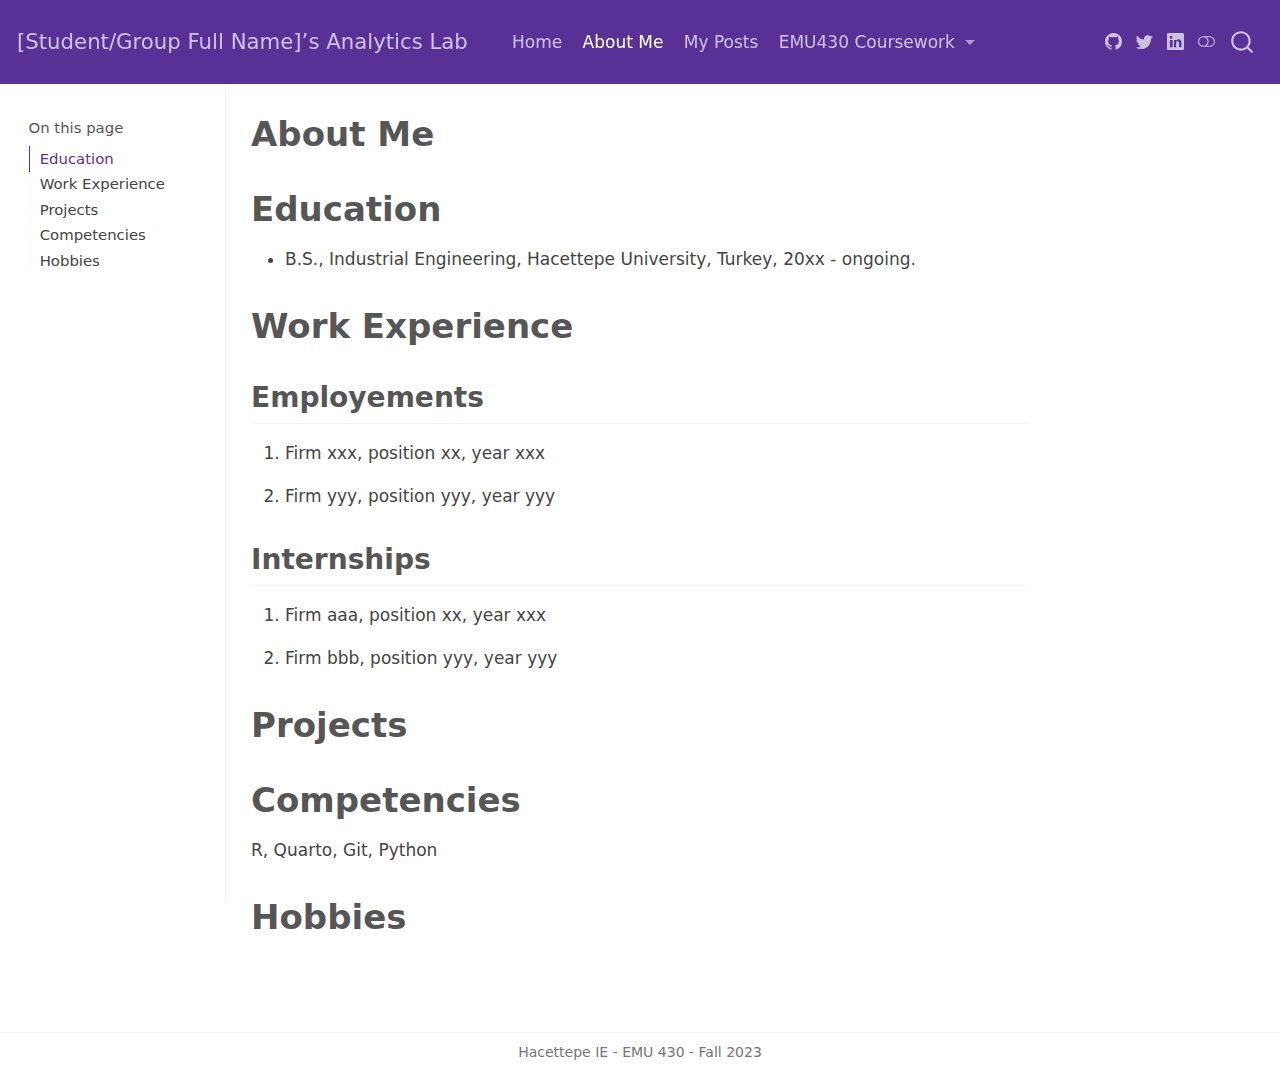
==== docs/about.html @ 48ec23ea "Initial commit" ====
<!DOCTYPE html>
<html xmlns="http://www.w3.org/1999/xhtml" lang="en" xml:lang="en"><head>

<meta charset="utf-8">
<meta name="generator" content="quarto-1.3.450">

<meta name="viewport" content="width=device-width, initial-scale=1.0, user-scalable=yes">


<title>[Student/Group Full Name]’s Analytics Lab - About Me</title>
<style>
code{white-space: pre-wrap;}
span.smallcaps{font-variant: small-caps;}
div.columns{display: flex; gap: min(4vw, 1.5em);}
div.column{flex: auto; overflow-x: auto;}
div.hanging-indent{margin-left: 1.5em; text-indent: -1.5em;}
ul.task-list{list-style: none;}
ul.task-list li input[type="checkbox"] {
  width: 0.8em;
  margin: 0 0.8em 0.2em -1em; /* quarto-specific, see https://github.com/quarto-dev/quarto-cli/issues/4556 */ 
  vertical-align: middle;
}
</style>


<script src="site_libs/quarto-nav/quarto-nav.js"></script>
<script src="site_libs/quarto-nav/headroom.min.js"></script>
<script src="site_libs/clipboard/clipboard.min.js"></script>
<script src="site_libs/quarto-search/autocomplete.umd.js"></script>
<script src="site_libs/quarto-search/fuse.min.js"></script>
<script src="site_libs/quarto-search/quarto-search.js"></script>
<meta name="quarto:offset" content="./">
<script src="site_libs/quarto-html/quarto.js"></script>
<script src="site_libs/quarto-html/popper.min.js"></script>
<script src="site_libs/quarto-html/tippy.umd.min.js"></script>
<script src="site_libs/quarto-html/anchor.min.js"></script>
<link href="site_libs/quarto-html/tippy.css" rel="stylesheet">
<link href="site_libs/quarto-html/quarto-syntax-highlighting.css" rel="stylesheet" class="quarto-color-scheme" id="quarto-text-highlighting-styles">
<link href="site_libs/quarto-html/quarto-syntax-highlighting-dark.css" rel="prefetch" class="quarto-color-scheme quarto-color-alternate" id="quarto-text-highlighting-styles">
<script src="site_libs/bootstrap/bootstrap.min.js"></script>
<link href="site_libs/bootstrap/bootstrap-icons.css" rel="stylesheet">
<link href="site_libs/bootstrap/bootstrap.min.css" rel="stylesheet" class="quarto-color-scheme" id="quarto-bootstrap" data-mode="light">
<link href="site_libs/bootstrap/bootstrap-dark.min.css" rel="prefetch" class="quarto-color-scheme quarto-color-alternate" id="quarto-bootstrap" data-mode="dark">
<script id="quarto-search-options" type="application/json">{
  "location": "navbar",
  "copy-button": false,
  "collapse-after": 3,
  "panel-placement": "end",
  "type": "overlay",
  "limit": 20,
  "language": {
    "search-no-results-text": "No results",
    "search-matching-documents-text": "matching documents",
    "search-copy-link-title": "Copy link to search",
    "search-hide-matches-text": "Hide additional matches",
    "search-more-match-text": "more match in this document",
    "search-more-matches-text": "more matches in this document",
    "search-clear-button-title": "Clear",
    "search-detached-cancel-button-title": "Cancel",
    "search-submit-button-title": "Submit",
    "search-label": "Search"
  }
}</script>


<link rel="stylesheet" href="styles.css">
</head>

<body class="docked nav-fixed">

<div id="quarto-search-results"></div>
  <header id="quarto-header" class="headroom fixed-top">
    <nav class="navbar navbar-expand-lg navbar-dark ">
      <div class="navbar-container container-fluid">
      <div class="navbar-brand-container">
    <a class="navbar-brand" href="./index.html">
    <span class="navbar-title">[Student/Group Full Name]’s Analytics Lab</span>
    </a>
  </div>
            <div id="quarto-search" class="" title="Search"></div>
          <button class="navbar-toggler" type="button" data-bs-toggle="collapse" data-bs-target="#navbarCollapse" aria-controls="navbarCollapse" aria-expanded="false" aria-label="Toggle navigation" onclick="if (window.quartoToggleHeadroom) { window.quartoToggleHeadroom(); }">
  <span class="navbar-toggler-icon"></span>
</button>
          <div class="collapse navbar-collapse" id="navbarCollapse">
            <ul class="navbar-nav navbar-nav-scroll me-auto">
  <li class="nav-item">
    <a class="nav-link" href="./index.html" rel="" target="">
 <span class="menu-text">Home</span></a>
  </li>  
  <li class="nav-item">
    <a class="nav-link active" href="./about.html" rel="" target="" aria-current="page">
 <span class="menu-text">About Me</span></a>
  </li>  
  <li class="nav-item">
    <a class="nav-link" href="./posts.html" rel="" target="">
 <span class="menu-text">My Posts</span></a>
  </li>  
  <li class="nav-item dropdown ">
    <a class="nav-link dropdown-toggle" href="#" id="nav-menu-emu430-coursework" role="button" data-bs-toggle="dropdown" aria-expanded="false" rel="" target="">
 <span class="menu-text">EMU430 Coursework</span>
    </a>
    <ul class="dropdown-menu" aria-labelledby="nav-menu-emu430-coursework">    
        <li>
    <a class="dropdown-item" href="./assignments.html" rel="" target="">
 <span class="dropdown-text">Assignments</span></a>
  </li>  
        <li>
    <a class="dropdown-item" href="./project.html" rel="" target="">
 <span class="dropdown-text">Project</span></a>
  </li>  
    </ul>
  </li>
</ul>
            <div class="quarto-navbar-tools ms-auto tools-wide">
    <a href="https://twitter.com" rel="" title="" class="quarto-navigation-tool px-1" aria-label=""><i class="bi bi-github"></i></a>
    <a href="https://twitter.com" rel="" title="" class="quarto-navigation-tool px-1" aria-label=""><i class="bi bi-twitter"></i></a>
    <a href="https://linkedin.com" rel="" title="" class="quarto-navigation-tool px-1" aria-label=""><i class="bi bi-linkedin"></i></a>
  <a href="" class="quarto-color-scheme-toggle quarto-navigation-tool  px-1" onclick="window.quartoToggleColorScheme(); return false;" title="Toggle dark mode"><i class="bi"></i></a>
</div>
          </div> <!-- /navcollapse -->
      </div> <!-- /container-fluid -->
    </nav>
</header>
<!-- content -->
<div id="quarto-content" class="quarto-container page-columns page-rows-contents page-layout-article page-navbar">
<!-- sidebar -->
  <nav id="quarto-sidebar" class="sidebar collapse collapse-horizontal sidebar-navigation docked overflow-auto">
    <nav id="TOC" role="doc-toc" class="toc-active">
    <h2 id="toc-title">On this page</h2>
   
  <ul>
  <li><a href="#education" id="toc-education" class="nav-link active" data-scroll-target="#education">Education</a></li>
  <li><a href="#work-experience" id="toc-work-experience" class="nav-link" data-scroll-target="#work-experience">Work Experience</a>
  <ul class="collapse">
  <li><a href="#employements" id="toc-employements" class="nav-link" data-scroll-target="#employements">Employements</a></li>
  <li><a href="#internships" id="toc-internships" class="nav-link" data-scroll-target="#internships">Internships</a></li>
  </ul></li>
  <li><a href="#projects" id="toc-projects" class="nav-link" data-scroll-target="#projects">Projects</a></li>
  <li><a href="#competencies" id="toc-competencies" class="nav-link" data-scroll-target="#competencies">Competencies</a></li>
  <li><a href="#hobbies" id="toc-hobbies" class="nav-link" data-scroll-target="#hobbies">Hobbies</a></li>
  </ul>
</nav>
</nav>
<div id="quarto-sidebar-glass" data-bs-toggle="collapse" data-bs-target="#quarto-sidebar,#quarto-sidebar-glass"></div>
<!-- margin-sidebar -->
    <div id="quarto-margin-sidebar" class="sidebar margin-sidebar">
    </div>
<!-- main -->
<main class="content" id="quarto-document-content">

<header id="title-block-header" class="quarto-title-block default">
<div class="quarto-title">
<h1 class="title">About Me</h1>
</div>



<div class="quarto-title-meta">

    
  
    
  </div>
  

</header>

<section id="education" class="level1">
<h1>Education</h1>
<ul>
<li>B.S., Industrial Engineering, Hacettepe University, Turkey, 20xx - ongoing.</li>
</ul>
</section>
<section id="work-experience" class="level1">
<h1>Work Experience</h1>
<section id="employements" class="level2">
<h2 class="anchored" data-anchor-id="employements">Employements</h2>
<ol type="1">
<li><p>Firm xxx, position xx, year xxx</p></li>
<li><p>Firm yyy, position yyy, year yyy</p></li>
</ol>
</section>
<section id="internships" class="level2">
<h2 class="anchored" data-anchor-id="internships">Internships</h2>
<ol type="1">
<li><p>Firm aaa, position xx, year xxx</p></li>
<li><p>Firm bbb, position yyy, year yyy</p></li>
</ol>
</section>
</section>
<section id="projects" class="level1">
<h1>Projects</h1>
</section>
<section id="competencies" class="level1">
<h1>Competencies</h1>
<p>R, Quarto, Git, Python</p>
</section>
<section id="hobbies" class="level1">
<h1>Hobbies</h1>


</section>

<a onclick="window.scrollTo(0, 0); return false;" role="button" id="quarto-back-to-top"><i class="bi bi-arrow-up"></i> Back to top</a></main> <!-- /main -->
<script id="quarto-html-after-body" type="application/javascript">
window.document.addEventListener("DOMContentLoaded", function (event) {
  const toggleBodyColorMode = (bsSheetEl) => {
    const mode = bsSheetEl.getAttribute("data-mode");
    const bodyEl = window.document.querySelector("body");
    if (mode === "dark") {
      bodyEl.classList.add("quarto-dark");
      bodyEl.classList.remove("quarto-light");
    } else {
      bodyEl.classList.add("quarto-light");
      bodyEl.classList.remove("quarto-dark");
    }
  }
  const toggleBodyColorPrimary = () => {
    const bsSheetEl = window.document.querySelector("link#quarto-bootstrap");
    if (bsSheetEl) {
      toggleBodyColorMode(bsSheetEl);
    }
  }
  toggleBodyColorPrimary();  
  const disableStylesheet = (stylesheets) => {
    for (let i=0; i < stylesheets.length; i++) {
      const stylesheet = stylesheets[i];
      stylesheet.rel = 'prefetch';
    }
  }
  const enableStylesheet = (stylesheets) => {
    for (let i=0; i < stylesheets.length; i++) {
      const stylesheet = stylesheets[i];
      stylesheet.rel = 'stylesheet';
    }
  }
  const manageTransitions = (selector, allowTransitions) => {
    const els = window.document.querySelectorAll(selector);
    for (let i=0; i < els.length; i++) {
      const el = els[i];
      if (allowTransitions) {
        el.classList.remove('notransition');
      } else {
        el.classList.add('notransition');
      }
    }
  }
  const toggleColorMode = (alternate) => {
    // Switch the stylesheets
    const alternateStylesheets = window.document.querySelectorAll('link.quarto-color-scheme.quarto-color-alternate');
    manageTransitions('#quarto-margin-sidebar .nav-link', false);
    if (alternate) {
      enableStylesheet(alternateStylesheets);
      for (const sheetNode of alternateStylesheets) {
        if (sheetNode.id === "quarto-bootstrap") {
          toggleBodyColorMode(sheetNode);
        }
      }
    } else {
      disableStylesheet(alternateStylesheets);
      toggleBodyColorPrimary();
    }
    manageTransitions('#quarto-margin-sidebar .nav-link', true);
    // Switch the toggles
    const toggles = window.document.querySelectorAll('.quarto-color-scheme-toggle');
    for (let i=0; i < toggles.length; i++) {
      const toggle = toggles[i];
      if (toggle) {
        if (alternate) {
          toggle.classList.add("alternate");     
        } else {
          toggle.classList.remove("alternate");
        }
      }
    }
    // Hack to workaround the fact that safari doesn't
    // properly recolor the scrollbar when toggling (#1455)
    if (navigator.userAgent.indexOf('Safari') > 0 && navigator.userAgent.indexOf('Chrome') == -1) {
      manageTransitions("body", false);
      window.scrollTo(0, 1);
      setTimeout(() => {
        window.scrollTo(0, 0);
        manageTransitions("body", true);
      }, 40);  
    }
  }
  const isFileUrl = () => { 
    return window.location.protocol === 'file:';
  }
  const hasAlternateSentinel = () => {  
    let styleSentinel = getColorSchemeSentinel();
    if (styleSentinel !== null) {
      return styleSentinel === "alternate";
    } else {
      return false;
    }
  }
  const setStyleSentinel = (alternate) => {
    const value = alternate ? "alternate" : "default";
    if (!isFileUrl()) {
      window.localStorage.setItem("quarto-color-scheme", value);
    } else {
      localAlternateSentinel = value;
    }
  }
  const getColorSchemeSentinel = () => {
    if (!isFileUrl()) {
      const storageValue = window.localStorage.getItem("quarto-color-scheme");
      return storageValue != null ? storageValue : localAlternateSentinel;
    } else {
      return localAlternateSentinel;
    }
  }
  let localAlternateSentinel = 'default';
  // Dark / light mode switch
  window.quartoToggleColorScheme = () => {
    // Read the current dark / light value 
    let toAlternate = !hasAlternateSentinel();
    toggleColorMode(toAlternate);
    setStyleSentinel(toAlternate);
  };
  // Ensure there is a toggle, if there isn't float one in the top right
  if (window.document.querySelector('.quarto-color-scheme-toggle') === null) {
    const a = window.document.createElement('a');
    a.classList.add('top-right');
    a.classList.add('quarto-color-scheme-toggle');
    a.href = "";
    a.onclick = function() { try { window.quartoToggleColorScheme(); } catch {} return false; };
    const i = window.document.createElement("i");
    i.classList.add('bi');
    a.appendChild(i);
    window.document.body.appendChild(a);
  }
  // Switch to dark mode if need be
  if (hasAlternateSentinel()) {
    toggleColorMode(true);
  } else {
    toggleColorMode(false);
  }
  const icon = "";
  const anchorJS = new window.AnchorJS();
  anchorJS.options = {
    placement: 'right',
    icon: icon
  };
  anchorJS.add('.anchored');
  const isCodeAnnotation = (el) => {
    for (const clz of el.classList) {
      if (clz.startsWith('code-annotation-')) {                     
        return true;
      }
    }
    return false;
  }
  const clipboard = new window.ClipboardJS('.code-copy-button', {
    text: function(trigger) {
      const codeEl = trigger.previousElementSibling.cloneNode(true);
      for (const childEl of codeEl.children) {
        if (isCodeAnnotation(childEl)) {
          childEl.remove();
        }
      }
      return codeEl.innerText;
    }
  });
  clipboard.on('success', function(e) {
    // button target
    const button = e.trigger;
    // don't keep focus
    button.blur();
    // flash "checked"
    button.classList.add('code-copy-button-checked');
    var currentTitle = button.getAttribute("title");
    button.setAttribute("title", "Copied!");
    let tooltip;
    if (window.bootstrap) {
      button.setAttribute("data-bs-toggle", "tooltip");
      button.setAttribute("data-bs-placement", "left");
      button.setAttribute("data-bs-title", "Copied!");
      tooltip = new bootstrap.Tooltip(button, 
        { trigger: "manual", 
          customClass: "code-copy-button-tooltip",
          offset: [0, -8]});
      tooltip.show();    
    }
    setTimeout(function() {
      if (tooltip) {
        tooltip.hide();
        button.removeAttribute("data-bs-title");
        button.removeAttribute("data-bs-toggle");
        button.removeAttribute("data-bs-placement");
      }
      button.setAttribute("title", currentTitle);
      button.classList.remove('code-copy-button-checked');
    }, 1000);
    // clear code selection
    e.clearSelection();
  });
  function tippyHover(el, contentFn) {
    const config = {
      allowHTML: true,
      content: contentFn,
      maxWidth: 500,
      delay: 100,
      arrow: false,
      appendTo: function(el) {
          return el.parentElement;
      },
      interactive: true,
      interactiveBorder: 10,
      theme: 'quarto',
      placement: 'bottom-start'
    };
    window.tippy(el, config); 
  }
  const noterefs = window.document.querySelectorAll('a[role="doc-noteref"]');
  for (var i=0; i<noterefs.length; i++) {
    const ref = noterefs[i];
    tippyHover(ref, function() {
      // use id or data attribute instead here
      let href = ref.getAttribute('data-footnote-href') || ref.getAttribute('href');
      try { href = new URL(href).hash; } catch {}
      const id = href.replace(/^#\/?/, "");
      const note = window.document.getElementById(id);
      return note.innerHTML;
    });
  }
      let selectedAnnoteEl;
      const selectorForAnnotation = ( cell, annotation) => {
        let cellAttr = 'data-code-cell="' + cell + '"';
        let lineAttr = 'data-code-annotation="' +  annotation + '"';
        const selector = 'span[' + cellAttr + '][' + lineAttr + ']';
        return selector;
      }
      const selectCodeLines = (annoteEl) => {
        const doc = window.document;
        const targetCell = annoteEl.getAttribute("data-target-cell");
        const targetAnnotation = annoteEl.getAttribute("data-target-annotation");
        const annoteSpan = window.document.querySelector(selectorForAnnotation(targetCell, targetAnnotation));
        const lines = annoteSpan.getAttribute("data-code-lines").split(",");
        const lineIds = lines.map((line) => {
          return targetCell + "-" + line;
        })
        let top = null;
        let height = null;
        let parent = null;
        if (lineIds.length > 0) {
            //compute the position of the single el (top and bottom and make a div)
            const el = window.document.getElementById(lineIds[0]);
            top = el.offsetTop;
            height = el.offsetHeight;
            parent = el.parentElement.parentElement;
          if (lineIds.length > 1) {
            const lastEl = window.document.getElementById(lineIds[lineIds.length - 1]);
            const bottom = lastEl.offsetTop + lastEl.offsetHeight;
            height = bottom - top;
          }
          if (top !== null && height !== null && parent !== null) {
            // cook up a div (if necessary) and position it 
            let div = window.document.getElementById("code-annotation-line-highlight");
            if (div === null) {
              div = window.document.createElement("div");
              div.setAttribute("id", "code-annotation-line-highlight");
              div.style.position = 'absolute';
              parent.appendChild(div);
            }
            div.style.top = top - 2 + "px";
            div.style.height = height + 4 + "px";
            let gutterDiv = window.document.getElementById("code-annotation-line-highlight-gutter");
            if (gutterDiv === null) {
              gutterDiv = window.document.createElement("div");
              gutterDiv.setAttribute("id", "code-annotation-line-highlight-gutter");
              gutterDiv.style.position = 'absolute';
              const codeCell = window.document.getElementById(targetCell);
              const gutter = codeCell.querySelector('.code-annotation-gutter');
              gutter.appendChild(gutterDiv);
            }
            gutterDiv.style.top = top - 2 + "px";
            gutterDiv.style.height = height + 4 + "px";
          }
          selectedAnnoteEl = annoteEl;
        }
      };
      const unselectCodeLines = () => {
        const elementsIds = ["code-annotation-line-highlight", "code-annotation-line-highlight-gutter"];
        elementsIds.forEach((elId) => {
          const div = window.document.getElementById(elId);
          if (div) {
            div.remove();
          }
        });
        selectedAnnoteEl = undefined;
      };
      // Attach click handler to the DT
      const annoteDls = window.document.querySelectorAll('dt[data-target-cell]');
      for (const annoteDlNode of annoteDls) {
        annoteDlNode.addEventListener('click', (event) => {
          const clickedEl = event.target;
          if (clickedEl !== selectedAnnoteEl) {
            unselectCodeLines();
            const activeEl = window.document.querySelector('dt[data-target-cell].code-annotation-active');
            if (activeEl) {
              activeEl.classList.remove('code-annotation-active');
            }
            selectCodeLines(clickedEl);
            clickedEl.classList.add('code-annotation-active');
          } else {
            // Unselect the line
            unselectCodeLines();
            clickedEl.classList.remove('code-annotation-active');
          }
        });
      }
  const findCites = (el) => {
    const parentEl = el.parentElement;
    if (parentEl) {
      const cites = parentEl.dataset.cites;
      if (cites) {
        return {
          el,
          cites: cites.split(' ')
        };
      } else {
        return findCites(el.parentElement)
      }
    } else {
      return undefined;
    }
  };
  var bibliorefs = window.document.querySelectorAll('a[role="doc-biblioref"]');
  for (var i=0; i<bibliorefs.length; i++) {
    const ref = bibliorefs[i];
    const citeInfo = findCites(ref);
    if (citeInfo) {
      tippyHover(citeInfo.el, function() {
        var popup = window.document.createElement('div');
        citeInfo.cites.forEach(function(cite) {
          var citeDiv = window.document.createElement('div');
          citeDiv.classList.add('hanging-indent');
          citeDiv.classList.add('csl-entry');
          var biblioDiv = window.document.getElementById('ref-' + cite);
          if (biblioDiv) {
            citeDiv.innerHTML = biblioDiv.innerHTML;
          }
          popup.appendChild(citeDiv);
        });
        return popup.innerHTML;
      });
    }
  }
});
</script>
</div> <!-- /content -->
<footer class="footer">
  <div class="nav-footer">
    <div class="nav-footer-left">
      &nbsp;
    </div>   
    <div class="nav-footer-center">Hacettepe IE - EMU 430 - Fall 2023</div>
    <div class="nav-footer-right">
      &nbsp;
    </div>
  </div>
</footer>



</body></html>
---- docs/site_libs/quarto-html/tippy.css ----
.tippy-box[data-animation=fade][data-state=hidden]{opacity:0}[data-tippy-root]{max-width:calc(100vw - 10px)}.tippy-box{position:relative;background-color:#333;color:#fff;border-radius:4px;font-size:14px;line-height:1.4;white-space:normal;outline:0;transition-property:transform,visibility,opacity}.tippy-box[data-placement^=top]>.tippy-arrow{bottom:0}.tippy-box[data-placement^=top]>.tippy-arrow:before{bottom:-7px;left:0;border-width:8px 8px 0;border-top-color:initial;transform-origin:center top}.tippy-box[data-placement^=bottom]>.tippy-arrow{top:0}.tippy-box[data-placement^=bottom]>.tippy-arrow:before{top:-7px;left:0;border-width:0 8px 8px;border-bottom-color:initial;transform-origin:center bottom}.tippy-box[data-placement^=left]>.tippy-arrow{right:0}.tippy-box[data-placement^=left]>.tippy-arrow:before{border-width:8px 0 8px 8px;border-left-color:initial;right:-7px;transform-origin:center left}.tippy-box[data-placement^=right]>.tippy-arrow{left:0}.tippy-box[data-placement^=right]>.tippy-arrow:before{left:-7px;border-width:8px 8px 8px 0;border-right-color:initial;transform-origin:center right}.tippy-box[data-inertia][data-state=visible]{transition-timing-function:cubic-bezier(.54,1.5,.38,1.11)}.tippy-arrow{width:16px;height:16px;color:#333}.tippy-arrow:before{content:"";position:absolute;border-color:transparent;border-style:solid}.tippy-content{position:relative;padding:5px 9px;z-index:1}
---- docs/site_libs/quarto-html/quarto-syntax-highlighting.css ----
/* quarto syntax highlight colors */
:root {
  --quarto-hl-ot-color: #003B4F;
  --quarto-hl-at-color: #657422;
  --quarto-hl-ss-color: #20794D;
  --quarto-hl-an-color: #5E5E5E;
  --quarto-hl-fu-color: #4758AB;
  --quarto-hl-st-color: #20794D;
  --quarto-hl-cf-color: #003B4F;
  --quarto-hl-op-color: #5E5E5E;
  --quarto-hl-er-color: #AD0000;
  --quarto-hl-bn-color: #AD0000;
  --quarto-hl-al-color: #AD0000;
  --quarto-hl-va-color: #111111;
  --quarto-hl-bu-color: inherit;
  --quarto-hl-ex-color: inherit;
  --quarto-hl-pp-color: #AD0000;
  --quarto-hl-in-color: #5E5E5E;
  --quarto-hl-vs-color: #20794D;
  --quarto-hl-wa-color: #5E5E5E;
  --quarto-hl-do-color: #5E5E5E;
  --quarto-hl-im-color: #00769E;
  --quarto-hl-ch-color: #20794D;
  --quarto-hl-dt-color: #AD0000;
  --quarto-hl-fl-color: #AD0000;
  --quarto-hl-co-color: #5E5E5E;
  --quarto-hl-cv-color: #5E5E5E;
  --quarto-hl-cn-color: #8f5902;
  --quarto-hl-sc-color: #5E5E5E;
  --quarto-hl-dv-color: #AD0000;
  --quarto-hl-kw-color: #003B4F;
}

/* other quarto variables */
:root {
  --quarto-font-monospace: SFMono-Regular, Menlo, Monaco, Consolas, "Liberation Mono", "Courier New", monospace;
}

pre > code.sourceCode > span {
  color: #003B4F;
}

code span {
  color: #003B4F;
}

code.sourceCode > span {
  color: #003B4F;
}

div.sourceCode,
div.sourceCode pre.sourceCode {
  color: #003B4F;
}

code span.ot {
  color: #003B4F;
  font-style: inherit;
}

code span.at {
  color: #657422;
  font-style: inherit;
}

code span.ss {
  color: #20794D;
  font-style: inherit;
}

code span.an {
  color: #5E5E5E;
  font-style: inherit;
}

code span.fu {
  color: #4758AB;
  font-style: inherit;
}

code span.st {
  color: #20794D;
  font-style: inherit;
}

code span.cf {
  color: #003B4F;
  font-style: inherit;
}

code span.op {
  color: #5E5E5E;
  font-style: inherit;
}

code span.er {
  color: #AD0000;
  font-style: inherit;
}

code span.bn {
  color: #AD0000;
  font-style: inherit;
}

code span.al {
  color: #AD0000;
  font-style: inherit;
}

code span.va {
  color: #111111;
  font-style: inherit;
}

code span.bu {
  font-style: inherit;
}

code span.ex {
  font-style: inherit;
}

code span.pp {
  color: #AD0000;
  font-style: inherit;
}

code span.in {
  color: #5E5E5E;
  font-style: inherit;
}

code span.vs {
  color: #20794D;
  font-style: inherit;
}

code span.wa {
  color: #5E5E5E;
  font-style: italic;
}

code span.do {
  color: #5E5E5E;
  font-style: italic;
}

code span.im {
  color: #00769E;
  font-style: inherit;
}

code span.ch {
  color: #20794D;
  font-style: inherit;
}

code span.dt {
  color: #AD0000;
  font-style: inherit;
}

code span.fl {
  color: #AD0000;
  font-style: inherit;
}

code span.co {
  color: #5E5E5E;
  font-style: inherit;
}

code span.cv {
  color: #5E5E5E;
  font-style: italic;
}

code span.cn {
  color: #8f5902;
  font-style: inherit;
}

code span.sc {
  color: #5E5E5E;
  font-style: inherit;
}

code span.dv {
  color: #AD0000;
  font-style: inherit;
}

code span.kw {
  color: #003B4F;
  font-style: inherit;
}

.prevent-inlining {
  content: "</";
}

/*# sourceMappingURL=debc5d5d77c3f9108843748ff7464032.css.map */
---- docs/site_libs/quarto-html/quarto-syntax-highlighting-dark.css ----
/* quarto syntax highlight colors */
:root {
  --quarto-hl-al-color: #f07178;
  --quarto-hl-an-color: #d4d0ab;
  --quarto-hl-at-color: #00e0e0;
  --quarto-hl-bn-color: #d4d0ab;
  --quarto-hl-bu-color: #abe338;
  --quarto-hl-ch-color: #abe338;
  --quarto-hl-co-color: #f8f8f2;
  --quarto-hl-cv-color: #ffd700;
  --quarto-hl-cn-color: #ffd700;
  --quarto-hl-cf-color: #ffa07a;
  --quarto-hl-dt-color: #ffa07a;
  --quarto-hl-dv-color: #d4d0ab;
  --quarto-hl-do-color: #f8f8f2;
  --quarto-hl-er-color: #f07178;
  --quarto-hl-ex-color: #00e0e0;
  --quarto-hl-fl-color: #d4d0ab;
  --quarto-hl-fu-color: #ffa07a;
  --quarto-hl-im-color: #abe338;
  --quarto-hl-in-color: #d4d0ab;
  --quarto-hl-kw-color: #ffa07a;
  --quarto-hl-op-color: #ffa07a;
  --quarto-hl-ot-color: #00e0e0;
  --quarto-hl-pp-color: #dcc6e0;
  --quarto-hl-re-color: #00e0e0;
  --quarto-hl-sc-color: #abe338;
  --quarto-hl-ss-color: #abe338;
  --quarto-hl-st-color: #abe338;
  --quarto-hl-va-color: #00e0e0;
  --quarto-hl-vs-color: #abe338;
  --quarto-hl-wa-color: #dcc6e0;
}

/* other quarto variables */
:root {
  --quarto-font-monospace: SFMono-Regular, Menlo, Monaco, Consolas, "Liberation Mono", "Courier New", monospace;
}

code span.al {
  background-color: #2a0f15;
  font-weight: bold;
  color: #f07178;
}

code span.an {
  color: #d4d0ab;
}

code span.at {
  color: #00e0e0;
}

code span.bn {
  color: #d4d0ab;
}

code span.bu {
  color: #abe338;
}

code span.ch {
  color: #abe338;
}

code span.co {
  font-style: italic;
  color: #f8f8f2;
}

code span.cv {
  color: #ffd700;
}

code span.cn {
  color: #ffd700;
}

code span.cf {
  font-weight: bold;
  color: #ffa07a;
}

code span.dt {
  color: #ffa07a;
}

code span.dv {
  color: #d4d0ab;
}

code span.do {
  color: #f8f8f2;
}

code span.er {
  color: #f07178;
  text-decoration: underline;
}

code span.ex {
  font-weight: bold;
  color: #00e0e0;
}

code span.fl {
  color: #d4d0ab;
}

code span.fu {
  color: #ffa07a;
}

code span.im {
  color: #abe338;
}

code span.in {
  color: #d4d0ab;
}

code span.kw {
  font-weight: bold;
  color: #ffa07a;
}

pre > code.sourceCode > span {
  color: #f8f8f2;
}

code span {
  color: #f8f8f2;
}

code.sourceCode > span {
  color: #f8f8f2;
}

div.sourceCode,
div.sourceCode pre.sourceCode {
  color: #f8f8f2;
}

code span.op {
  color: #ffa07a;
}

code span.ot {
  color: #00e0e0;
}

code span.pp {
  color: #dcc6e0;
}

code span.re {
  background-color: #f8f8f2;
  color: #00e0e0;
}

code span.sc {
  color: #abe338;
}

code span.ss {
  color: #abe338;
}

code span.st {
  color: #abe338;
}

code span.va {
  color: #00e0e0;
}

code span.vs {
  color: #abe338;
}

code span.wa {
  color: #dcc6e0;
}

.prevent-inlining {
  content: "</";
}

/*# sourceMappingURL=935a306eefa94366c21e1a970dddb765.css.map */
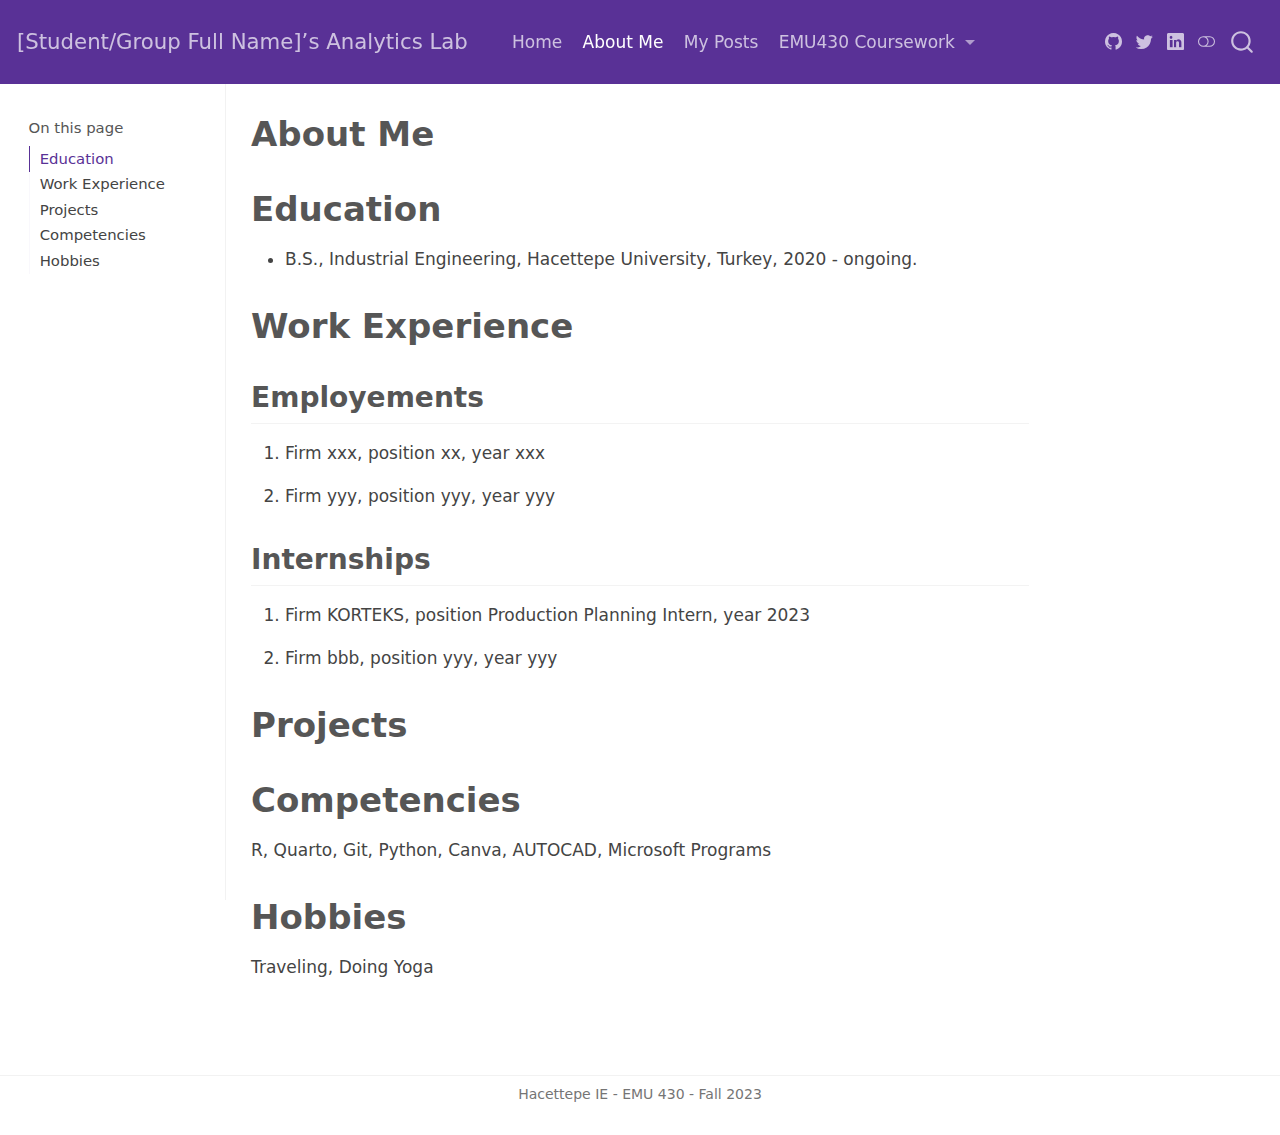
==== commit ddcf2070: "about me" ====
--- a/docs/about.html
+++ b/docs/about.html
@@ -168,7 +168,7 @@
 <section id="education" class="level1">
 <h1>Education</h1>
 <ul>
-<li>B.S., Industrial Engineering, Hacettepe University, Turkey, 20xx - ongoing.</li>
+<li>B.S., Industrial Engineering, Hacettepe University, Turkey, 2020 - ongoing.</li>
 </ul>
 </section>
 <section id="work-experience" class="level1">
@@ -183,7 +183,7 @@
 <section id="internships" class="level2">
 <h2 class="anchored" data-anchor-id="internships">Internships</h2>
 <ol type="1">
-<li><p>Firm aaa, position xx, year xxx</p></li>
+<li><p>Firm KORTEKS, position Production Planning Intern, year 2023</p></li>
 <li><p>Firm bbb, position yyy, year yyy</p></li>
 </ol>
 </section>
@@ -193,10 +193,11 @@
 </section>
 <section id="competencies" class="level1">
 <h1>Competencies</h1>
-<p>R, Quarto, Git, Python</p>
+<p>R, Quarto, Git, Python, Canva, AUTOCAD, Microsoft Programs</p>
 </section>
 <section id="hobbies" class="level1">
 <h1>Hobbies</h1>
+<p>Traveling, Doing Yoga</p>
 
 
 </section>
